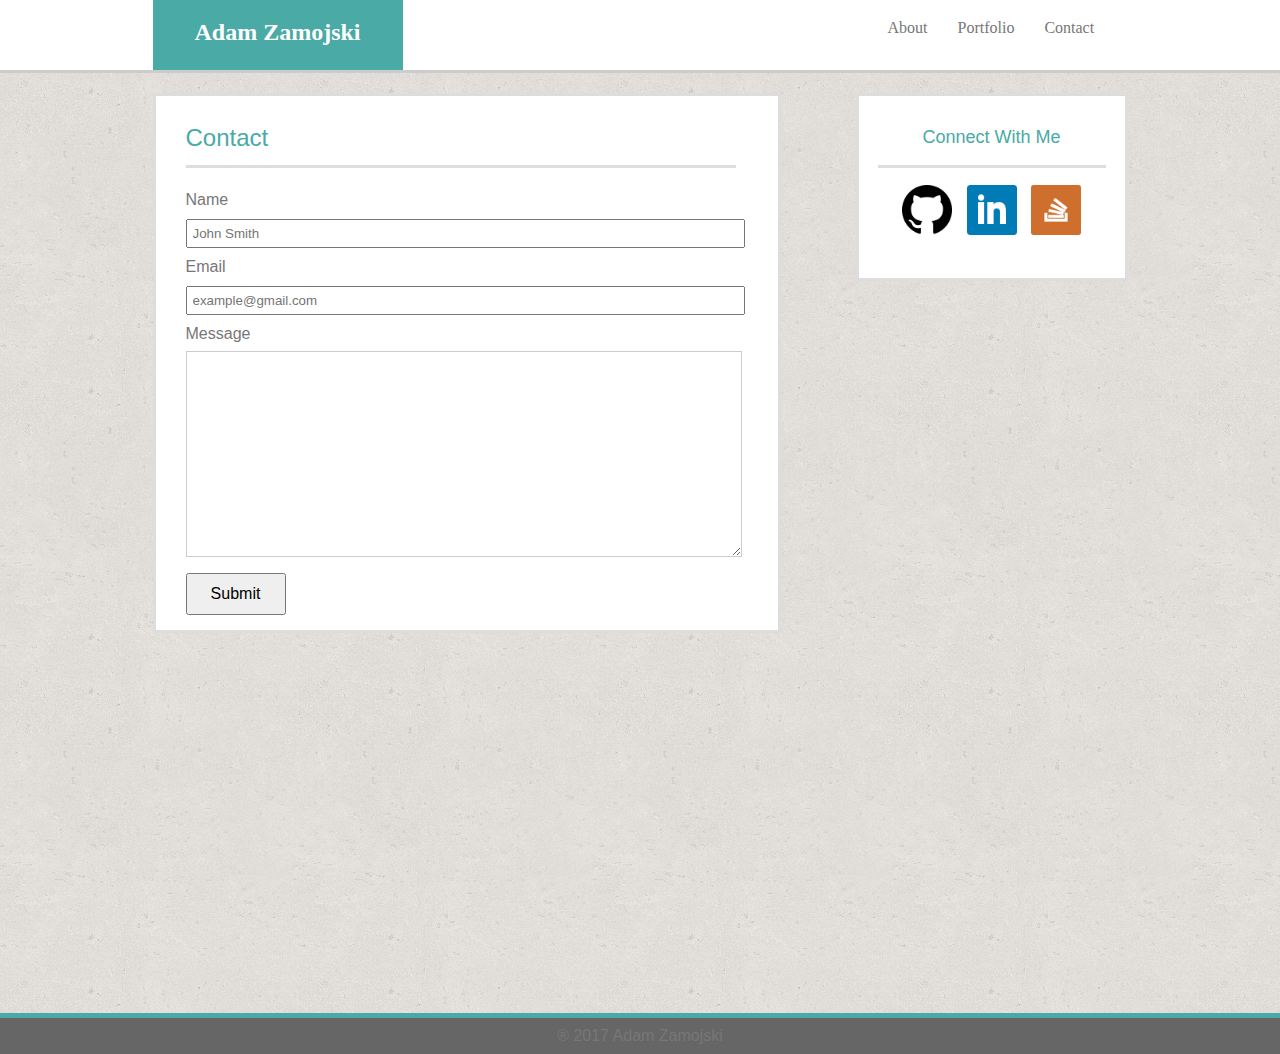
==== contact.html @ dd9016c2 "version1" ====
<!DOCTYPE html>
<html lang="en-us">

<head>
	
	<title>Contact</title>
	<meta charset="UTF-8">
	<meta name="viewport" content="width=device-width, initial-scale=1.0">
	<link rel="stylesheet" type="text/css" href="assets/css/reset.css">
	<link rel="stylesheet" type="text/css" href="assets/css/style.css">
</head>

<body>

	<section class="nav">

		<div class="navheading">
			<a href="index.html" id="none"><header class="header"><h1>Adam Zamojski</h1></header></a>
		</div>
		<div class="navlist">
			<ul>
				<a href="index.html"><li>About</li></a>
				<a href="portfolio.html"><li>Portfolio</li></a>
				<a href="contact.html"><li>Contact</li></a>
			</ul> 
		</div>

	</section>

	<div class="wrapper">
	
		<div class="aboutme">

			<h2>Contact</h2>
			
			<form>
				<div>Name</div>
				<input class="name" type="text" placeholder="John Smith" name="your name" required>

				<div>Email</div>
				<input class="email" type="text" placeholder="example@gmail.com" name="our email" required>

				<div>Message</div>
				<textarea class="message" type="text" name="Your message"> </textarea>

				<button class="submit" type="submit">Submit</button>

			</form>

		</div>

		<div class="sidebar">

		<h3>Connect With Me</h3>

		<a href="https://github.com/ajzamojski"> <img class="iconpics" 
			src="assets/images/github-icon.png" alt="GitHub"></a>

		<a href="https://www.linkedin.com/in/adam-zamojski-6337b323"> <img class="iconpics" 
			src="assets/images/linkedin-icon.png" alt="Linkedin"></a>

		<a href="http://stackexchange.com/users/9762213/ajzamojski"> <img class="iconpics" 
			src="assets/images/stackoverflow-icon.png" alt="StackOverFlow"></a>

		</div>

	<div class="push"></div>
	</div>


	<footer class="footer"> 
		&reg; 2017 Adam Zamojski
	</footer>

</body>
</html>
---- assets/css/style.css ----
html {
	height: 100%;
	position: relative;
	min-height: 100%;
}

* {
	margin: 0;
}

body {
	height: 100%;
	font-family: Arial, 'Helvetica Neue', Helvetica, sans-serif; 
	color: #777777;
	background-color: #ffffff;
	min-height: 100%;
	background-image: url("../images/cork-wallet.png");
}

section {
	font-family: Georgia, Times, 'Times New Roman', serif;
	
}

.nav {
	background-color: #ffffff;
	border-bottom: #cccccc;
	border-bottom-style: solid;
	height: 70px;
}

.navheading {
	float: left;
	position: absolute;
	left: 152.5px;
	width: 250px;
	height: 70px;
	background-color: #4aaaa5;
	color: #ffffff;
	text-align: center;
}

#none {
	text-decoration: none;
}

h1 {
	font-family: Georgia, Times, 'Times New Roman', serif;
	font-size: 1.5em;
	font-weight: bold;
	margin: 19.920px 0px;
}

.navlist {
	float: right;
	list-style-type: none;
	padding: 20px 5px 20px 5px;
	color: #777777;
	margin:0px;
	position: absolute;
	right: 152.5px;
	width: 250px;
	text-align: center;
}

li {
	margin: 0px 15px;
	float: left;
}

.wrapper {
	min-height: 100%;
	height: auto !important;
	height: 100%;
	margin: 0 auto -16px;
	clear: both;
	margin: 20px 152.5px 0px 152.5px;
	line-height: 210%;
}

.aboutme {
	float: left;
	padding: 10px 42px 10px 30px;
	margin: 0px 22px 30px 0px;
	border: #dddddd;
	border-style: solid;
	width: 550px;
	background-color: white;
}

.sidebar {
	float: right;
	background-color: white;
	text-align: center;
	padding: 10px 19px 30px 19px;
	border: #dddddd;
	border-style: solid;
	width: 228px;
}

h2 { 
	color: #4aaaa5;
	border-bottom-color: #dddddd;
	border-bottom-style: solid;
	padding: 0px 0px 10px 0px;
	margin: 15px 0px;
	border-width: 3px;
	font-size: 24px;
 }

 h3 {
 	color: #4aaaa5;
 	border-bottom-color: #dddddd;
 	border-bottom-style: solid;
 	padding: 0px 0px 10px 0px;
 	margin: 15px 0px;
 	border-width: 3px;
 	font-size: 18px; 
 }

 #adammontreal {
 	float: left;
 	padding: 0px 20px 10px 0px;
 	width: 200px;
 }

.div-image {
	float: left;
 	margin: 10px 25px 30px 0px;
 	width: 250px;
 	height: 200px;
}

.text-in-image {
	position: absolute;
	width: 250px;
	margin: 150px 0px;
	padding: 5px 0px;
	text-align: center;
	background-color: #4aaaa5;
	color: #ffffff;
}

#pic-size {
	float: left;
	width: 250px;
 	height: 200px;
}

.name {
	width: 550px;
	padding: 5px 0px 5px 5px;
	
}

.email {
	width: 550px;
	padding: 5px 0px 5px 5px;
}

.message {
	width: 550px;
	height: 200px;
	border-color: #cccccc;
}

.submit {
	width: 100px;
	padding: 10px 0px;
	margin: 5px 0px;
	font-size: 16px;
}

 .iconpics {
 	padding: 2px 5px 2px 5px;
 	width: 50px;
 	align-items: center;
}

 a {
 	color: inherit;
}

 .push {
 	clear: both;
 	height: 16px;
}

.footer {
	height: 16px;
	clear: both;
	color: #777777;
	margin-top: 20px;
	padding: 10px 0px 10px 0px;
	border-top: #4aaaa5;
	border-top-style: solid;
	border-top-width: thick;
	background-color: #666666;
	text-align: center;
}


@media only screen and (max-width: 980px)
{
	.nav {
	background-color: #ffffff;
	border-bottom: #cccccc;
	border-bottom-style: solid;
	height: 70px;
}

.navheading {
	float: left;
	position: absolute;
	left: 100px;
	width: 250px;
	height: 70px;
	background-color: #4aaaa5;
	color: #ffffff;
	text-align: center;
}

#none {
	text-decoration: none;
}

h1 {
	font-family: Georgia, Times, 'Times New Roman', serif;
	font-size: 1.5em;
	font-weight: bold;
	margin: 19.920px 0px;
}

.navlist {
	float: right;
	list-style-type: none;
	padding: 20px 5px 20px 5px;
	color: #777777;
	margin:0px;
	position: absolute;
	right: 75px;
	width: 250px;
	text-align: center;
}

li {
	margin: 0px 15px;
	float: left;
}

.wrapper {
	width: 800px;
	min-height: 100%;
	height: auto !important;
	height: 100%;
	margin: 0 auto -16px;
	clear: both;
	margin: 20px 0px 0px 100px;
	line-height: 210%;
}

.aboutme {
	float: left;
	padding: 10px 42px 10px 30px;
	margin: 0px 22px 30px 0px;
	border: #dddddd;
	border-style: solid;
	width: 400px;
	background-color: white;
}

#adammontreal {
 	float: left;
 	padding: 0px 20px 10px 0px;
 	width: 400px;
 }

.sidebar {
	float: right;
	background-color: white;
	text-align: center;
	margin-right: 25px;
	padding: 10px 19px 30px 19px;
	border: #dddddd;
	border-style: solid;
	width: 228px;
}

.div-image {
	float: left;
 	margin: 10px 25px 35px 0px;
 	width: 400px;
 	height: 250px;
}

.text-in-image {
	position: absolute;
	width: 400px;
	margin: 200px 0px;
	padding: 5px 0px;
	text-align: center;
	background-color: #4aaaa5;
	color: #ffffff;
}

#pic-size {
	float: left;
	width: 400px;
 	height: 250px;
}

.name, .email, .message {
	width: 390px;
}

.submit {
	background-color: #4aaaa5;
	color: #ffffff; 
}

}
	
@media only screen and (max-width: 768px)
{

body {
	margin: 0px;
	padding: 0px;
}

header {
	position: static;
	width: 100%;
}

.nav {
	width: 100%;
	height: 70px;
	padding: 0px;
	margin: 0px;
}

.navheading {
	position: static;
	margin-left: 25px;
}

.navlist{
	position: static;
	float: right;
}

ul {
	width: 768px;
}

li {
	
}

.wrapper {
	width: 100%;
	margin: 0px;
	padding: 0px;
}

.aboutme {
	width: 85%;
	margin: 15px 10px 15px 25px;
	padding: 5px 15px 25px 30px;
	}

.div-image {
	float: left;
 	margin: 10px 0px 30px 0px;
 	width: 50%;
 	height: 200px;
}

.text-in-image {
	position: absolute;
	width: 300px;
	margin: 150px 0px;
	padding: 5px 0px;
	text-align: center;
	background-color: #4aaaa5;
	color: #ffffff;
}

#pic-size {
	float: left;
	width: 300px;
 	height: 200px;
}	


h2 {
	width: 97%;
	color: #4aaaa5;
	border-bottom-color: #dddddd;
	border-bottom-style: solid;
	padding: 0px 0px 10px 0px;
	margin: 15px 0px;
	border-width: 3px;
	font-size: 24px;

}

.sidebar {
	float: left;
	width: 660px;
	margin: 5px 25px;
	padding: 10px 0px 10px 30px;
}

h3 {
	text-align: left;
	margin-right: 33px;
}

.iconpics {
	float: left;
	padding-bottom: 25px;
}

.name, .email, .message {
	width: 610px;
}

.submit {
	background-color: #4aaaa5;
	color: #ffffff; 
}

}

@media only screen and (max-width: 640px)
{
body {
	margin: 0px;
	padding: 0px;
}

header {
	position: static;
	width: 100%;
}

.nav {
	height: 140px;
	padding: 0px;
	margin: 0px;
}

.navheading {
	width: 100%;
	position: static;
}

.navlist{
	width: 100%;
	position: static;
	clear: both;
}

ul {
	width: 640px;
}

li {
	width: 32.8%;
	padding: 10px 0px;
	margin: 0px;
	border-right: #cccccc;
	border-style: solid;
}

.wrapper {
	width: 100%;
	margin: 0px;
	padding: 0px;
}

.aboutme {
	width: 500px;
	margin: 0px 37px;
	padding: 10px 30px 25px 30px;
}

.div-image {
	position: relative;
	width: 100%;
	height: 100%;
}

#pic-size {
	width: 500px;
	height: 400px;
}

.text-in-image {
	width: 500px;
	margin: 0px;
	position: absolute;
	bottom: 10px;
}

.name, .email, .message {
	width: 500px;
}

.submit {
	background-color: #4aaaa5;
	color: #ffffff; 
}

#adammontreal {
	clear: both;
	padding: 0px 20px 10px 0px;
	width: 100%;
}

.sidebar {
	float: left;
	width: 530px;
	margin: 5px 37px;
	padding: 10px 0px 10px 30px;
}

h3 {
	text-align: left;
	margin-right: 33px;
}

.iconpics {
	float: left;
	padding-bottom: 25px;
}

}
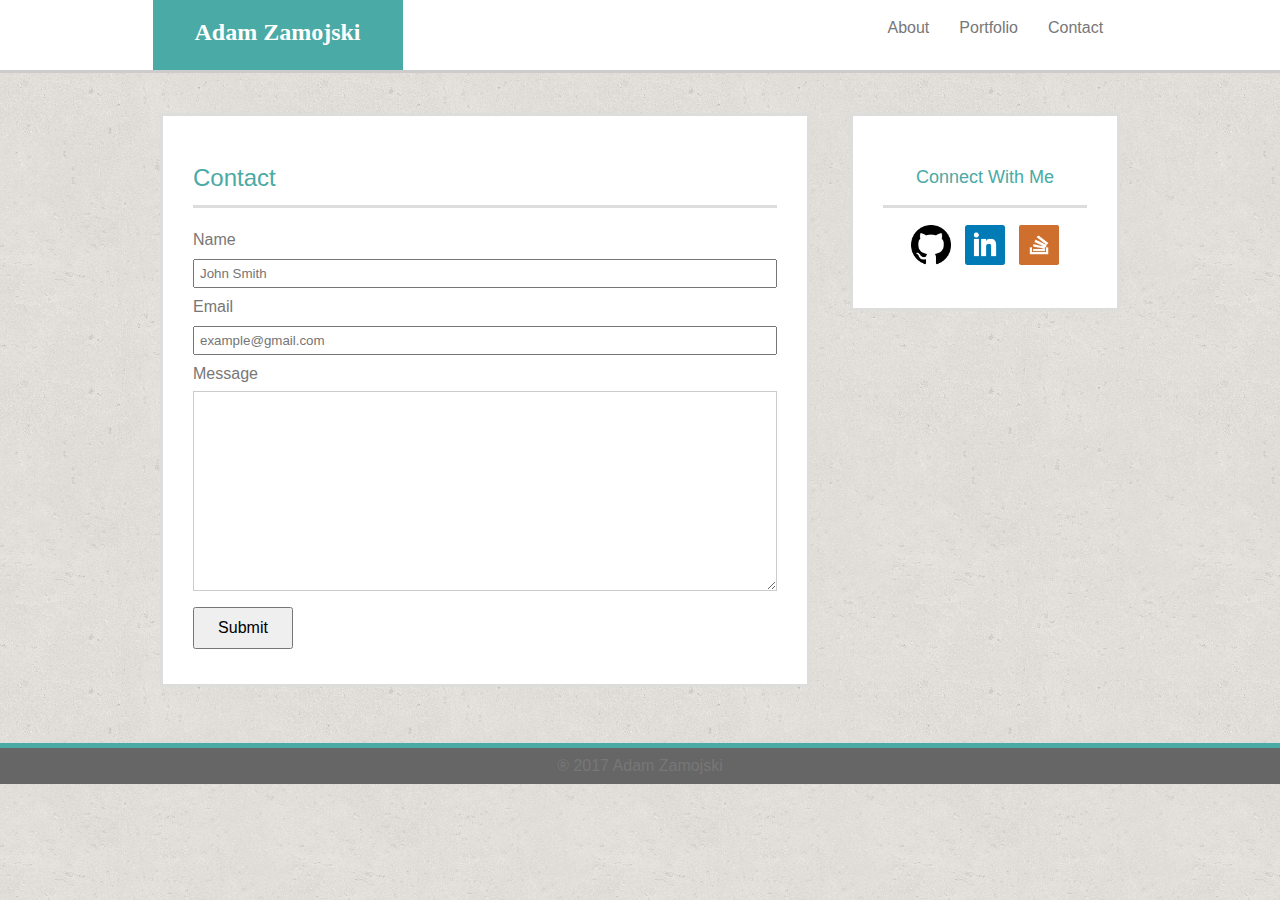
==== commit c761572b: "version6" ====
--- a/contact.html
+++ b/contact.html
@@ -27,9 +27,9 @@
 
 	</section>
 
-	<div class="wrapper">
+	<div class="wrapper" id="main-container">
 	
-		<div class="aboutme">
+		<section class="aboutme">
 
 			<h2>Contact</h2>
 			
@@ -47,22 +47,26 @@
 
 			</form>
 
-		</div>
+		</section>
 
-		<div class="sidebar">
+		<section class="sidebar">
 
-		<h3>Connect With Me</h3>
+			<div id="connect">
 
-		<a href="https://github.com/ajzamojski"> <img class="iconpics" 
-			src="assets/images/github-icon.png" alt="GitHub"></a>
+					<h3>Connect With Me</h3>
 
-		<a href="https://www.linkedin.com/in/adam-zamojski-6337b323"> <img class="iconpics" 
-			src="assets/images/linkedin-icon.png" alt="Linkedin"></a>
+					<a href="https://github.com/ajzamojski"> <img class="iconpics" 
+						src="assets/images/github-icon.png" alt="GitHub"></a>
 
-		<a href="http://stackexchange.com/users/9762213/ajzamojski"> <img class="iconpics" 
-			src="assets/images/stackoverflow-icon.png" alt="StackOverFlow"></a>
+					<a href="https://www.linkedin.com/in/adam-zamojski-6337b323"> <img class="iconpics" 
+						src="assets/images/linkedin-icon.png" alt="Linkedin"></a>
 
-		</div>
+					<a href="http://stackexchange.com/users/9762213/ajzamojski"> <img class="iconpics" 
+						src="assets/images/stackoverflow-icon.png" alt="StackOverFlow"></a>
+
+			</div>
+
+		</section>
 
 	<div class="push"></div>
 	</div>
--- a/assets/css/style.css
+++ b/assets/css/style.css
@@ -5,7 +5,7 @@
 }
 
 * {
-	margin: 0;
+	box-sizing: border-box;
 }
 
 body {
@@ -17,16 +17,15 @@
 	background-image: url("../images/cork-wallet.png");
 }
 
-section {
+section .nav{
 	font-family: Georgia, Times, 'Times New Roman', serif;
-	
 }
 
 .nav {
 	background-color: #ffffff;
 	border-bottom: #cccccc;
 	border-bottom-style: solid;
-	height: 70px;
+	height: 73px;
 }
 
 .navheading {
@@ -57,9 +56,9 @@
 	padding: 20px 5px 20px 5px;
 	color: #777777;
 	margin:0px;
-	position: absolute;
+	position: relative;
 	right: 152.5px;
-	width: 250px;
+	width: 260px;
 	text-align: center;
 }
 
@@ -69,33 +68,36 @@
 }
 
 .wrapper {
-	min-height: 100%;
-	height: auto !important;
-	height: 100%;
-	margin: 0 auto -16px;
+	max-width: 960px;
+	margin: 10px auto;
 	clear: both;
-	margin: 20px 152.5px 0px 152.5px;
 	line-height: 210%;
 }
 
+#main-container {
+	padding-top: 30px;
+}
+
 .aboutme {
 	float: left;
-	padding: 10px 42px 10px 30px;
-	margin: 0px 22px 30px 0px;
+	padding: 30px;
+	margin: 0px 0px 30px 0px;
 	border: #dddddd;
 	border-style: solid;
-	width: 550px;
-	background-color: white;
+	width: 100%;
+	max-width: 650px;
+	background-color: #ffffff;
 }
 
 .sidebar {
 	float: right;
 	background-color: white;
 	text-align: center;
-	padding: 10px 19px 30px 19px;
+	padding: 30px;
 	border: #dddddd;
 	border-style: solid;
-	width: 228px;
+	width: 100%;
+	max-width: 270px;
 }
 
 h2 { 
@@ -125,10 +127,21 @@
  }
 
 .div-image {
-	float: left;
- 	margin: 10px 25px 30px 0px;
+	position: relative;
+	float: left;
+ 	margin: 20px 10px 25px 25px;
  	width: 250px;
- 	height: 200px;
+}
+
+.div-image:nth-child(even) {
+	margin-right: 10px;
+
+}
+
+.div-image img {
+	width: 100%;
+	border: 0 none;
+	opacity: .8;
 }
 
 .text-in-image {
@@ -148,18 +161,18 @@
 }
 
 .name {
-	width: 550px;
+	width: 100%;
 	padding: 5px 0px 5px 5px;
 	
 }
 
 .email {
-	width: 550px;
+	width: 100%;
 	padding: 5px 0px 5px 5px;
 }
 
 .message {
-	width: 550px;
+	width: 100%;
 	height: 200px;
 	border-color: #cccccc;
 }
@@ -187,10 +200,9 @@
 }
 
 .footer {
-	height: 16px;
+	width: 100%;
 	clear: both;
 	color: #777777;
-	margin-top: 20px;
 	padding: 10px 0px 10px 0px;
 	border-top: #4aaaa5;
 	border-top-style: solid;
@@ -200,19 +212,25 @@
 }
 
 
-@media only screen and (max-width: 980px)
+ @media screen and (max-width: 980px)
 {
-	.nav {
+
+.nav {
+	position: static;
+	width: 100%;
+	margin: 0px;
+	padding: 0px;
+
 	background-color: #ffffff;
 	border-bottom: #cccccc;
 	border-bottom-style: solid;
-	height: 70px;
+	height: 73px;
 }
 
 .navheading {
 	float: left;
 	position: absolute;
-	left: 100px;
+	left: 115px;
 	width: 250px;
 	height: 70px;
 	background-color: #4aaaa5;
@@ -238,8 +256,8 @@
 	color: #777777;
 	margin:0px;
 	position: absolute;
-	right: 75px;
-	width: 250px;
+	right: 100px;
+	width: 260px;
 	text-align: center;
 }
 
@@ -249,41 +267,38 @@
 }
 
 .wrapper {
-	width: 800px;
-	min-height: 100%;
-	height: auto !important;
-	height: 100%;
-	margin: 0 auto -16px;
+	max-width: 740px;
 	clear: both;
-	margin: 20px 0px 0px 100px;
 	line-height: 210%;
 }
 
 .aboutme {
 	float: left;
-	padding: 10px 42px 10px 30px;
-	margin: 0px 22px 30px 0px;
+	padding: 30px;
+	margin: 0px 0px 30px 0px;
 	border: #dddddd;
 	border-style: solid;
-	width: 400px;
+	width: 100%;
+	max-width: 480px;
 	background-color: white;
 }
 
 #adammontreal {
  	float: left;
- 	padding: 0px 20px 10px 0px;
- 	width: 400px;
+ 	padding: 0px;
+ 	margin: 0px;
+ 	width: 100%;
  }
 
 .sidebar {
 	float: right;
 	background-color: white;
 	text-align: center;
-	margin-right: 25px;
-	padding: 10px 19px 30px 19px;
+	padding: 30px;
 	border: #dddddd;
 	border-style: solid;
-	width: 228px;
+	width: 100%;
+	max-width: 230px;
 }
 
 .div-image {
@@ -310,7 +325,7 @@
 }
 
 .name, .email, .message {
-	width: 390px;
+	width: 100%;
 }
 
 .submit {
@@ -319,8 +334,9 @@
 }
 
 }
-	
-@media only screen and (max-width: 768px)
+
+
+@media screen and (max-width: 768px)
 {
 
 body {
@@ -334,8 +350,13 @@
 }
 
 .nav {
-	width: 100%;
-	height: 70px;
+	position: static;
+	width: 100%;
+	margin: 0px;
+	padding: 0px;
+
+	width: 100%;
+	height: 73px;
 	padding: 0px;
 	margin: 0px;
 }
@@ -343,6 +364,7 @@
 .navheading {
 	position: static;
 	margin-left: 25px;
+
 }
 
 .navlist{
@@ -359,29 +381,35 @@
 }
 
 .wrapper {
-	width: 100%;
+	max-width: 750px;
 	margin: 0px;
 	padding: 0px;
 }
 
 .aboutme {
-	width: 85%;
-	margin: 15px 10px 15px 25px;
-	padding: 5px 15px 25px 30px;
-	}
+	width: 100%;
+	margin: 15px 25px;
+	padding: 30px;
+	max-width: 700px;
+}
+
+#adammontreal {
+	width: 50%;
+	padding: 0px;
+	margin: 0px 15px 10px 0px;
+}
 
 .div-image {
 	float: left;
- 	margin: 10px 0px 30px 0px;
- 	width: 50%;
- 	height: 200px;
+ 	margin: 0px 8px 25px 0px;
+ 	width: auto;
+ 	height: 210px;
 }
 
 .text-in-image {
-	position: absolute;
-	width: 300px;
-	margin: 150px 0px;
-	padding: 5px 0px;
+	position: relative;
+	width: auto;
+	bottom: 50px;
 	text-align: center;
 	background-color: #4aaaa5;
 	color: #ffffff;
@@ -395,7 +423,7 @@
 
 
 h2 {
-	width: 97%;
+	width: 100%;
 	color: #4aaaa5;
 	border-bottom-color: #dddddd;
 	border-bottom-style: solid;
@@ -408,7 +436,8 @@
 
 .sidebar {
 	float: left;
-	width: 660px;
+	width: 100%;
+	max-width: 700px;
 	margin: 5px 25px;
 	padding: 10px 0px 10px 30px;
 }
@@ -424,7 +453,7 @@
 }
 
 .name, .email, .message {
-	width: 610px;
+	width: 100%;
 }
 
 .submit {
@@ -434,11 +463,17 @@
 
 }
 
-@media only screen and (max-width: 640px)
+
+@media screen and (max-width: 640px)
 {
 body {
-	margin: 0px;
-	padding: 0px;
+	width: 100%;
+	margin: 0px;
+	padding: 0px;
+}
+
+section {
+
 }
 
 header {
@@ -446,7 +481,15 @@
 	width: 100%;
 }
 
+h1 {
+	position: static;
+}
+
 .nav {
+	width: 100%;
+	max-width: 640px;
+	position: static;
+	width: 100%;
 	height: 140px;
 	padding: 0px;
 	margin: 0px;
@@ -454,37 +497,177 @@
 
 .navheading {
 	width: 100%;
+	max-width: 640px;
+	margin: 0px;
 	position: static;
 }
 
 .navlist{
 	width: 100%;
+	max-width: 640px;
 	position: static;
 	clear: both;
 }
 
 ul {
-	width: 640px;
+	width: 100%;
+	position: static;
 }
 
 li {
-	width: 32.8%;
+	width: 32.5%;
 	padding: 10px 0px;
 	margin: 0px;
 	border-right: #cccccc;
 	border-style: solid;
 }
 
+ul:last-child {
+	border: none;
+}
+
 .wrapper {
-	width: 100%;
+	max-width: 625px;
 	margin: 0px;
 	padding: 0px;
 }
 
 .aboutme {
-	width: 500px;
-	margin: 0px 37px;
-	padding: 10px 30px 25px 30px;
+	width: 100%;
+	max-width: 435px;
+	margin: 0px 15px;
+	padding: 10px 15px 25px 20px;
+}
+
+.div-image {
+	position: relative;
+	width: 100%;
+	height: 100%;
+}
+
+#pic-size {
+	width: 100%;
+	height: 400px;
+}
+
+.text-in-image {
+	width: 100%;
+	margin: 0px;
+	position: absolute;
+	bottom: 10px;
+}
+
+.name, .email, .message {
+	width: 100%;
+}
+
+.submit {
+	background-color: #4aaaa5;
+	color: #ffffff; 
+}
+
+#adammontreal {
+	clear: both;
+	padding: 0px 20px 10px 0px;
+	width: 100%;
+}
+
+.sidebar {
+	float: left;
+	width: 100%;
+	max-width: 435px;
+	margin: 5px 15px;
+	padding: 10px 15px 25px 20px;
+}
+
+h3 {
+	text-align: left;
+	margin-right: 33px;
+}
+
+.iconpics {
+	float: left;
+	padding-bottom: 25px;
+}
+
+.footer {
+	position: static;
+	width: 100%;
+}
+
+}
+
+/* @media screen and (max-width: 320px)
+{
+body {
+	width: 100%;
+	margin: 0px;
+	padding: 0px;
+}
+
+section {
+	position: static;
+	width: 100%;
+	margin: 0px;
+	padding: 0px;
+}
+
+header {
+	position: static;
+	width: 100%;
+}
+
+h1 {
+	position: static;
+}
+
+.nav {
+	position: static;
+	width: 112%;
+	height: 140px;
+	padding: 0px;
+	margin: 0px;
+}
+
+.navheading {
+	width: 100%;
+	margin: 0px;
+	position: static;
+}
+
+.navlist{
+	width: 100%;
+	position: static;
+	clear: both;
+}
+
+ul {
+	width: 100%;
+	position: static;
+}
+
+li {
+	width: 32.5%;
+	padding: 10px 0px;
+	margin: 0px;
+	border-right: #cccccc;
+	border-style: solid;
+}
+
+/*ul:last-child {
+	border: none;
+}
+
+.wrapper {
+	width: 100%;
+	margin: 0px;
+	padding: 0px;
+}
+
+.aboutme {
+	width: 83%;
+	margin: 0px 10px;
+	padding: 10px 42px 25px 42px;
 }
 
 .div-image {
@@ -506,7 +689,7 @@
 }
 
 .name, .email, .message {
-	width: 500px;
+	width: 100%;
 }
 
 .submit {
@@ -522,9 +705,9 @@
 
 .sidebar {
 	float: left;
-	width: 530px;
-	margin: 5px 37px;
-	padding: 10px 0px 10px 30px;
+	width: 91%;
+	margin: 5px 10px;
+	padding: 10px 24px 10px 30px;
 }
 
 h3 {
@@ -537,4 +720,9 @@
 	padding-bottom: 25px;
 }
 
-}+.footer {
+	position: static;
+	width: 112%;
+}
+
+} */